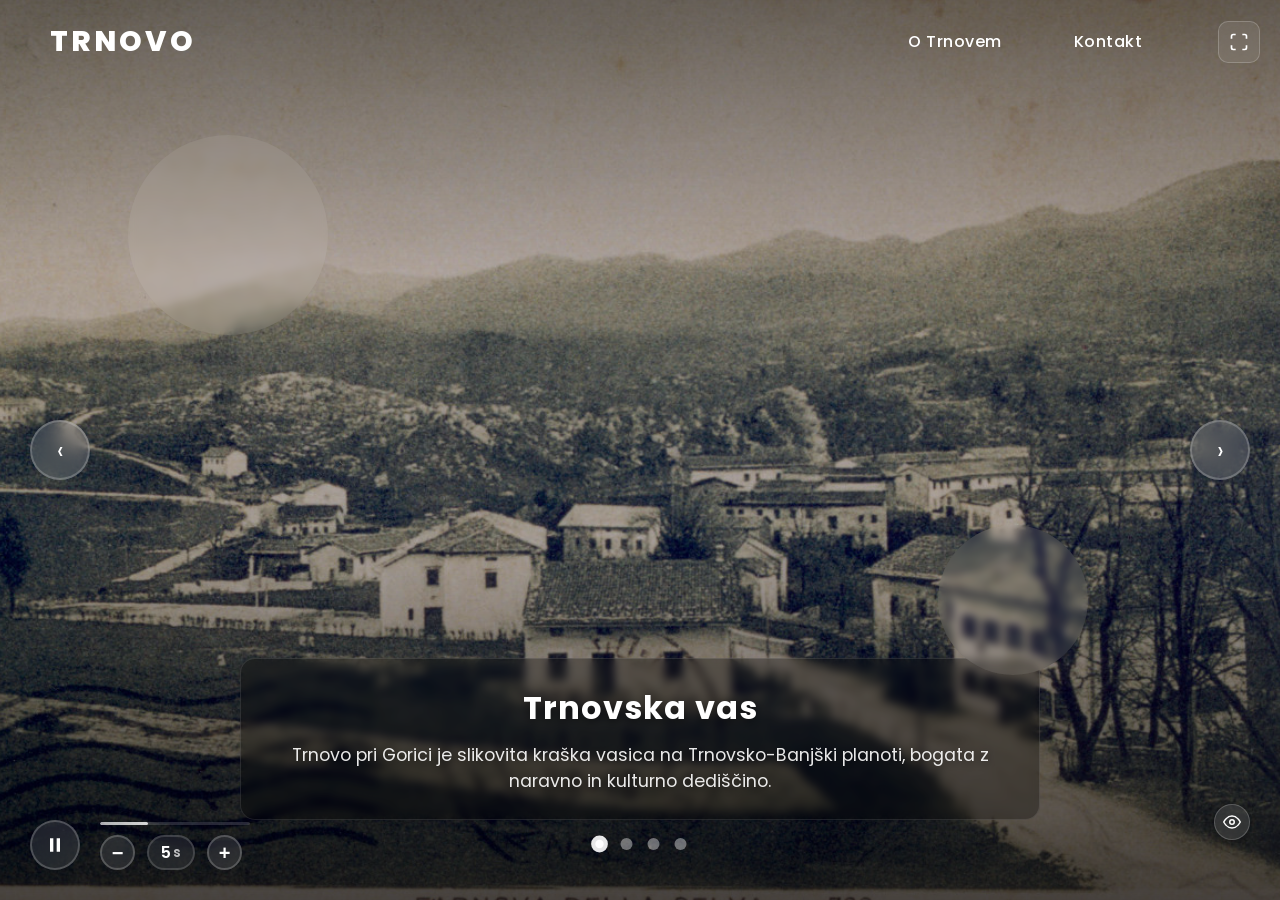
==== Trnovo/index.html @ a98f8bfe "Add files via upload" ====
<!DOCTYPE html>
<html lang="en">
<head>
    <meta charset="UTF-8">
    <meta name="viewport" content="width=device-width, initial-scale=1.0">
    <title>Trnovo pri Gorici</title>
    <link rel="preconnect" href="https://fonts.googleapis.com">
    <link rel="preconnect" href="https://fonts.gstatic.com" crossorigin>
    <link href="https://fonts.googleapis.com/css2?family=Poppins:wght@300;400;500;600;700;800;900&display=swap" rel="stylesheet">
    <link rel="stylesheet" href="tooplate-living-parallax.css">
<!--

Tooplate 2150 Living Parallax

https://www.tooplate.com/view/2150-living-parallax

Free HTML CSS Template

-->
</head>
<body>
    <!-- UI Toggle Button - Always Visible -->
    <button class="ui-toggle-btn" id="uiToggleBtn" aria-label="Toggle UI Visibility">
        <svg viewBox="0 0 24 24" id="eyeIcon">
            <path d="M1 12s4-8 11-8 11 8 11 8-4 8-11 8-11-8-11-8z"/>
            <circle cx="12" cy="12" r="3"/>
        </svg>
    </button>

    <!-- Header -->
    <header class="ui-element">
        <div class="logo">Trnovo</div>
        <nav id="mainNav">
            <a onclick="openOverlay('about')">O Trnovem</a>
            <a onclick="openOverlay('contact')">Kontakt</a>
            <button class="fullscreen-btn" id="fullscreenBtn" aria-label="Toggle Fullscreen">
                <svg viewBox="0 0 24 24">
                    <path d="M8 3H5a2 2 0 0 0-2 2v3m18 0V5a2 2 0 0 0-2-2h-3m0 18h3a2 2 0 0 0 2-2v-3M3 16v3a2 2 0 0 0 2 2h3"/>
                </svg>
            </button>
        </nav>
        <div class="menu-toggle" id="menuToggle">
            <span></span>
            <span></span>
            <span></span>
        </div>
    </header>

    <!-- Slider -->
    <div class="slider-wrapper">
        <div class="slider-container" id="slider">
            <!-- Slide 1 -->
            <div class="slide active" data-index="0">
                <div class="parallax-layer background-layer">
                    <img src="images/trnovo1.jpg" alt="Trnovska vas">
                </div>
                <div class="image-info ui-element">
                    <h2>Trnovska vas</h2>
                    <p>Trnovo pri Gorici je slikovita kraška vasica na Trnovsko-Banjški planoti, bogata z naravno in kulturno dediščino.</p>
                </div>
            </div>

            <!-- Slide 2 -->
            <div class="slide" data-index="1">
                <div class="parallax-layer background-layer">
                    <img src="images/skozno.jpg" alt="skozno">
                </div>
                <div class="image-info ui-element">
                    <h2>Skozno – kamnito "okno"</h2>
                    <p>Skozno je znamenita naravna kamnita premostitev na robu Trnovskega gozda</p>
                </div>
            </div>

            <!-- Slide 3 -->
            <div class="slide" data-index="2">
                <div class="parallax-layer background-layer">
                    <img src="images/kobilnik.jpg" alt="NOB spomenik">
                </div>
                <div class="image-info ui-element">
                    <h2>Spomenik NOB Kobilnik – spomin in spoštovanje</h2>
                    <p>Spomenik NOB na Kobilniku ohranja spomin na padle borce in pomembne dogodke narodnoosvobodilnega boja na tem območju.</p>
                </div>
            </div>

            <!-- Slide 4 -->
            <div class="slide" data-index="3">
                <div class="parallax-layer background-layer">
                    <img src="images/furenga.webp" alt="furenga">
                </div>
                <div class="image-info ui-element">
                    <h2>Furenga – tradicionalni prevoz lesa</h2>
                    <p>Furenga prikazuje starodavni prevoz mlaja iz Trnovega v Novo Gorico s konjsko vprego.</p>
                </div>
            </div>

            <!-- Navigation -->
            <div class="nav-arrow prev ui-element">‹</div>
            <div class="nav-arrow next ui-element">›</div>

            <!-- Dots -->
            <div class="dots-container ui-element">
                <span class="dot active" data-slide="0"></span>
                <span class="dot" data-slide="1"></span>
                <span class="dot" data-slide="2"></span>
                <span class="dot" data-slide="3"></span>
            </div>
        </div>
    </div>

    <!-- Global Parallax Shapes -->
    <div class="parallax-shape shape-1 ui-element"></div>
    <div class="parallax-shape shape-2 ui-element"></div>

    <!-- Play/Pause Button -->
    <button class="play-pause-btn ui-element" id="playPauseBtn" aria-label="Play/Pause Slideshow">
        <svg viewBox="0 0 24 24">
            <path d="M6 4h4v16H6V4zm8 0h4v16h-4V4z"/>
        </svg>
    </button>

    <!-- Progress Bar -->
    <div class="progress-bar-container ui-element">
        <div class="progress-bar" id="progressBar"></div>
    </div>

    <!-- Duration Controls -->
    <div class="duration-controls ui-element">
        <button class="duration-btn" id="decreaseDuration" aria-label="Decrease Duration">−</button>
        <div class="duration-display" id="durationDisplay">5<span>s</span></div>
        <button class="duration-btn" id="increaseDuration" aria-label="Increase Duration">+</button>
    </div>

    <!-- About Overlay -->
    <div class="overlay" id="aboutOverlay">
        <div class="overlay-content">
            <button class="close-btn" onclick="closeOverlay('about')">×</button>
            <h2>Trnovo pri Gorici</h2>
            <p>Trnovo je kraško naselje v Mestni občini Nova Gorica. Nahaja se na regionalni cesti Nova Gorica – Lokve. Znano je po velikem spomeniku iz obdobja NOB. Spomenik, ki je delo arhitekta Eda Ravnikarja, se nahaja ob vznožju hriba Kobilnik, na vrhu katerega je tudi grobnica padlih. Na ploščah so vklesana imena več kot 3000 žrtev fašističnega nasilja iz občine Nova Gorica. Vas je bila med 2. svetovno vojno prizorišče hudih bojev med italijanskim in kasneje nemškim okupatorjem ter partizani IX. korpusa. Ljudje v vasi se večinoma vozijo na delo v Novo Gorico, nekaj je pravih kmetov.</p>
            <img src="images/zemljevid.png" id="slikaZemljevid" alt="lokacija trnovega">
        </div>
    </div>
    <!-- Contact Overlay -->
    <div class="overlay" id="contactOverlay">
        <div class="overlay-content">
            <button class="close-btn" onclick="closeOverlay('contact')">×</button>
            <h2>Kontaktirajte nas</h2>
            <p>Imate vprašanje? Z veseljem vas poslušamo. Izpolnite spodnji obrazec in vam bomo odgovorili čim hitreje.</p>
            
            <form class="contact-form" onsubmit="handleSubmit(event)">
                <label>Ime</label>
                <input type="text" name="name" placeholder="Ime" required>
                
                <label>Email</label>
                <input type="email" name="email" placeholder="your.email@example.com" required>
                
                <label>Zadeva</label>
                <input type="text" name="subject" placeholder="O čem je to?" required>
                
                <label>Sporočilo</label>
                <textarea name="message" placeholder="Povejte nam več" required></textarea>
                
                <button type="submit" class="submit-btn">Send Message</button>
            </form>
<script src="tooplate-living-scripts.js"></script>
</body>
</html>
---- Trnovo/tooplate-living-parallax.css ----
@charset "utf-8";
/* CSS Document 

Tooplate 2150 Living Parallax

https://www.tooplate.com/view/2150-living-parallax

*/

* {
	margin: 0;
	padding: 0;
	box-sizing: border-box;
}

/* CSS Variables */
:root {
	--slide-transition-duration: 0.3s;
}

body {
	font-family: 'Poppins', sans-serif;
	background: #000;
	overflow-x: hidden;
}

/* Header Styles */
header {
	position: fixed;
	top: 0;
	left: 0;
	width: 100%;
	z-index: 1000;
	background: rgba(0, 0, 0, 0);
	padding: 20px 20px 20px 50px;
	display: flex;
	justify-content: space-between;
	align-items: center;
	transition: all 0.3s ease;
}

.logo {
	font-size: 1.8rem;
	font-weight: 800;
	color: #fff;
	letter-spacing: 3px;
	text-transform: uppercase;
	transition: all 0.3s ease;
	user-select: none;
}

/* UI Toggle Button - Always Visible */
.ui-toggle-btn {
	position: fixed;
	bottom: 60px;
	/* Just above Tooplate attribution */
	right: 30px;
	width: 36px;
	height: 36px;
	background: rgba(255, 255, 255, 0.1);
	backdrop-filter: blur(10px);
	border: 1.5px solid rgba(255, 255, 255, 0.2);
	border-radius: 50%;
	cursor: pointer;
	display: flex;
	justify-content: center;
	align-items: center;
	transition: all 0.3s ease;
	z-index: 10001;
	/* Higher than header */
	box-shadow: 0 2px 10px rgba(0, 0, 0, 0.3);
}

.ui-toggle-btn:hover {
	background: rgba(255, 255, 255, 0.2);
	border-color: rgba(255, 255, 255, 0.3);
	transform: scale(1.1);
}

.ui-toggle-btn svg {
	width: 18px;
	height: 18px;
	stroke: #fff;
	stroke-width: 2;
	fill: none;
	transition: all 0.3s ease;
}

.ui-toggle-btn.ui-hidden {
	animation: pulse 2s infinite;
}

.ui-toggle-btn.ui-hidden svg {
	opacity: 0.5;
}

@keyframes pulse {

	0%,
	100% {
		transform: scale(1);
		box-shadow: 0 2px 10px rgba(0, 0, 0, 0.3);
	}

	50% {
		transform: scale(1.05);
		box-shadow: 0 2px 15px rgba(255, 255, 255, 0.2);
	}
}

/* Animation for UI toggle */
.ui-element {
	transition: opacity 0.3s ease, transform 0.3s ease;
}

.ui-element.hidden {
	opacity: 0;
	transform: translateY(-10px);
	pointer-events: none;
}

nav {
	display: flex;
	gap: 40px;
	align-items: center;
}

nav a {
	color: #fff;
	text-decoration: none;
	font-size: 1rem;
	font-weight: 500;
	position: relative;
	cursor: pointer;
	transition: all 0.3s ease;
	letter-spacing: 0.5px;
	padding: 8px 16px;
	border-radius: 8px;
}

nav a::before {
	content: '';
	position: absolute;
	top: 0;
	left: 0;
	width: 100%;
	height: 100%;
	background: rgba(255, 255, 255, 0.1);
	border-radius: 8px;
	transform: scale(0);
	transition: transform 0.3s ease;
	z-index: -1;
}

nav a:hover {
	color: #fff;
}

nav a:hover::before {
	transform: scale(1);
}

nav a::after {
	display: none;
}

/* Fullscreen Button */
.fullscreen-btn {
	width: 42px;
	height: 42px;
	background: rgba(255, 255, 255, 0.08);
	backdrop-filter: blur(10px);
	border: 1.5px solid rgba(255, 255, 255, 0.2);
	border-radius: 10px;
	cursor: pointer;
	display: flex;
	justify-content: center;
	align-items: center;
	transition: all 0.3s ease;
	margin-left: 20px;
	position: relative;
	flex-shrink: 0;
}

.fullscreen-btn:hover {
	background: rgba(255, 255, 255, 0.15);
	border-color: rgba(255, 255, 255, 0.4);
	transform: scale(1.08);
}

.fullscreen-btn svg {
	width: 20px;
	height: 20px;
	stroke: #fff;
	stroke-width: 2;
	fill: none;
	transition: transform 0.3s ease;
}

.fullscreen-btn.active {
	background: rgba(255, 255, 255, 0.2);
	border-color: rgba(255, 255, 255, 0.5);
}

.fullscreen-btn.active svg {
	transform: scale(0.85);
}

/* Play/Pause Button */
.play-pause-btn {
	position: fixed;
	bottom: 30px;
	left: 30px;
	width: 50px;
	height: 50px;
	background: rgba(255, 255, 255, 0.1);
	backdrop-filter: blur(10px);
	border: 2px solid rgba(255, 255, 255, 0.2);
	border-radius: 50%;
	cursor: pointer;
	z-index: 100;
	display: flex;
	justify-content: center;
	align-items: center;
	transition: all 0.3s ease;
}

.play-pause-btn:hover {
	background: rgba(255, 255, 255, 0.2);
	border-color: rgba(255, 255, 255, 0.3);
	transform: scale(1.08);
}

.play-pause-btn svg {
	width: 20px;
	height: 20px;
	fill: #fff;
	transition: all 0.3s ease;
}

.play-pause-btn.paused svg {
	transform: translateX(2px);
}

/* Progress Bar */
.progress-bar-container {
	position: fixed;
	bottom: 75px;
	left: 100px;
	width: 150px;
	height: 3px;
	background: rgba(255, 255, 255, 0.15);
	border-radius: 3px;
	overflow: hidden;
	z-index: 100;
	transition: opacity 0.3s ease;
}

.progress-bar {
	height: 100%;
	width: 0%;
	background: linear-gradient(90deg, rgba(255, 255, 255, 0.6), rgba(255, 255, 255, 0.8));
	border-radius: 3px;
	transition: width 0.1s linear;
	box-shadow: 0 0 10px rgba(255, 255, 255, 0.3);
}

.progress-bar.active {
	animation: none;
}

/* Duration Controls */
.duration-controls {
	position: fixed;
	bottom: 30px;
	left: 100px;
	display: flex;
	align-items: center;
	gap: 12px;
	z-index: 100;
}

.duration-btn {
	width: 35px;
	height: 35px;
	background: rgba(255, 255, 255, 0.1);
	backdrop-filter: blur(10px);
	border: 2px solid rgba(255, 255, 255, 0.2);
	border-radius: 50%;
	cursor: pointer;
	display: flex;
	justify-content: center;
	align-items: center;
	transition: all 0.3s ease;
	color: #fff;
	font-size: 20px;
	font-weight: 600;
	line-height: 1;
	user-select: none;
}

.duration-btn:hover {
	background: rgba(255, 255, 255, 0.2);
	border-color: rgba(255, 255, 255, 0.3);
	transform: scale(1.08);
}

.duration-btn:active {
	transform: scale(0.95);
}

.duration-display {
	min-width: 45px;
	height: 35px;
	background: rgba(255, 255, 255, 0.08);
	backdrop-filter: blur(10px);
	border: 2px solid rgba(255, 255, 255, 0.15);
	border-radius: 18px;
	display: flex;
	justify-content: center;
	align-items: center;
	color: #fff;
	font-size: 16px;
	font-weight: 600;
	padding: 0 12px;
	font-family: 'Poppins', sans-serif;
	user-select: none;
}

.duration-display span {
	font-size: 14px;
	opacity: 0.7;
	margin-left: 2px;
}

/* UI Elements Fade */
.ui-element {
	transition: opacity 0.5s ease, visibility 0.5s ease;
}

.ui-element.hidden {
	opacity: 0 !important;
	visibility: hidden;
}

/* Override animation when hidden */
.image-info.ui-element.hidden {
	animation: none !important;
}

/* Mobile Menu Toggle */
.menu-toggle {
	display: none;
	flex-direction: column;
	gap: 6px;
	cursor: pointer;
}

.menu-toggle span {
	width: 30px;
	height: 3px;
	background: #fff;
	transition: all 0.3s ease;
}

.menu-toggle.active span:nth-child(1) {
	transform: rotate(45deg) translate(8px, 8px);
}

.menu-toggle.active span:nth-child(2) {
	opacity: 0;
}

.menu-toggle.active span:nth-child(3) {
	transform: rotate(-45deg) translate(8px, -8px);
}

/* Slider Wrapper */
.slider-wrapper {
	position: relative;
	width: 100vw;
	height: 100vh;
	perspective: 1000px;
}

.slider-container {
	position: relative;
	width: 100%;
	height: 100%;
	overflow: hidden;
}

.slide {
	position: absolute;
	top: 0;
	left: 0;
	width: 100%;
	height: 100%;
	opacity: 0;
	transition: opacity var(--slide-transition-duration) ease-in-out;
	transform-style: preserve-3d;
}

.slide.active {
	opacity: 1;
	z-index: 2;
}

.slide.prev {
	opacity: 0.5;
	z-index: 1;
}

/* Parallax Layers */
.parallax-layer {
	position: absolute;
	width: 100%;
	height: 100%;
	transition: transform 0.8s cubic-bezier(0.25, 0.46, 0.45, 0.94);
}

.background-layer {
	z-index: 1;
}

.background-layer img {
	width: 110%;
	height: 110%;
	object-fit: cover;
	position: absolute;
	top: -5%;
	left: -5%;
	filter: brightness(0.7);
}

/* Image Info at Bottom */
.image-info {
	position: absolute;
	bottom: 80px;
	left: 50%;
	transform: translateX(-50%);
	z-index: 10;
	text-align: center;
	color: white;
	width: 90%;
	max-width: 800px;
	background: rgba(0, 0, 0, 0.3);
	backdrop-filter: blur(5px);
	padding: 25px 40px;
	border-radius: 15px;
	opacity: 0;
	animation: fadeInUp 1s ease-out 0.3s forwards;
	border: 1px solid rgba(255, 255, 255, 0.1);
}

.slide.active .image-info {
	animation: fadeInUp 1s ease-out 0.3s forwards;
}

@keyframes fadeInUp {
	0% {
		opacity: 0;
		transform: translate(-50%, 20px);
	}

	100% {
		opacity: 1;
		transform: translate(-50%, 0);
	}
}

.image-info h2 {
	font-size: 2rem;
	font-weight: 700;
	margin-bottom: 10px;
	text-shadow: 0 2px 10px rgba(0, 0, 0, 0.5);
	letter-spacing: 1px;
}

.image-info p {
	font-size: 1.1rem;
	font-weight: 400;
	text-shadow: 0 2px 10px rgba(0, 0, 0, 0.5);
	opacity: 0.9;
}

/* Decorative Shapes */
.parallax-shape {
	position: fixed;
	background: rgba(255, 255, 255, 0.08);
	backdrop-filter: blur(4px);
	border-radius: 50%;
	transition: all 0.8s cubic-bezier(0.34, 1.56, 0.64, 1);
	cursor: pointer;
	z-index: 500;
	pointer-events: auto;
}

.parallax-shape:hover {
	background: rgba(255, 255, 255, 0.12);
	transform: scale(1.1) !important;
}

.shape-1 {
	width: 200px;
	height: 200px;
	top: 15%;
	left: 10%;
}

.shape-2 {
	width: 150px;
	height: 150px;
	bottom: 25%;
	right: 15%;
	top: auto;
	left: auto;
}

/* Navigation Arrows */
.nav-arrow {
	position: absolute;
	top: 50%;
	transform: translateY(-50%);
	background: rgba(255, 255, 255, 0.15);
	backdrop-filter: blur(10px);
	border: 2px solid rgba(255, 255, 255, 0.2);
	color: white;
	width: 60px;
	height: 60px;
	border-radius: 50%;
	display: flex;
	justify-content: center;
	align-items: center;
	cursor: pointer;
	z-index: 100;
	transition: all 0.3s ease;
	font-size: 1.5rem;
}

.nav-arrow:hover {
	background: rgba(255, 255, 255, 0.3);
	transform: translateY(-50%) scale(1.1);
}

.nav-arrow.prev {
	left: 30px;
}

.nav-arrow.next {
	right: 30px;
}

/* Dots Navigation */
.dots-container {
	position: fixed;
	bottom: 50px;
	left: 50%;
	transform: translateX(-50%);
	display: flex;
	gap: 15px;
	z-index: 100;
}

.dot {
	width: 12px;
	height: 12px;
	border-radius: 50%;
	background: rgba(255, 255, 255, 0.4);
	cursor: pointer;
	transition: all 0.3s ease;
	position: relative;
}

.dot::after {
	content: '';
	position: absolute;
	top: 50%;
	left: 50%;
	transform: translate(-50%, -50%);
	width: 6px;
	height: 6px;
	border-radius: 50%;
	background: white;
	opacity: 0;
	transition: all 0.3s ease;
}

.dot.active {
	background: rgba(255, 255, 255, 0.9);
	transform: scale(1.4);
}

.dot.active::after {
	opacity: 1;
}

.dot:hover {
	background: rgba(255, 255, 255, 0.7);
}

/* Gradient Overlay */
.slide::before {
	content: '';
	position: absolute;
	top: 0;
	left: 0;
	width: 100%;
	height: 100%;
	background: linear-gradient(to bottom,
			rgba(0, 0, 0, 0.4) 0%,
			transparent 30%,
			transparent 60%,
			rgba(0, 0, 0, 0.6) 100%);
	z-index: 3;
	pointer-events: none;
}

/* Pop-up Overlay Sections */
.overlay {
	position: fixed;
	top: 0;
	left: 0;
	width: 100%;
	height: 100%;
	background: transparent;
	backdrop-filter: blur(15px);
	z-index: 2000;
	display: none;
	justify-content: center;
	align-items: center;
	opacity: 0;
	transition: opacity 0.4s ease;
}

.overlay.active {
	display: flex;
	animation: fadeIn 0.4s ease forwards;
}

@keyframes fadeIn {
	to {
		opacity: 1;
	}
}

.overlay-content {
	background: rgba(0, 0, 0, 0.5);
	backdrop-filter: blur(30px);
	padding: 60px;
	border-radius: 25px;
	max-width: 780px;
	width: 90%;
	max-height: 85vh;
	overflow-y: auto;
	position: relative;
	transform: scale(0.9);
	animation: scaleIn 0.4s cubic-bezier(0.34, 1.56, 0.64, 1) forwards;
	box-shadow: 0 25px 80px rgba(0, 0, 0, 0.6),
		0 0 0 1px rgba(255, 255, 255, 0.15);
	border: 1px solid rgba(255, 255, 255, 0.15);
}

.overlay-content::before {
	content: '';
	position: absolute;
	top: 0;
	left: 0;
	right: 0;
	height: 150px;
	background: linear-gradient(180deg, rgba(255, 255, 255, 0.05) 0%, transparent 100%);
	border-radius: 25px 25px 0 0;
	pointer-events: none;
}

.overlay-content::after {
	content: '';
	position: absolute;
	bottom: 0;
	left: 0;
	right: 0;
	height: 100px;
	background: linear-gradient(0deg, rgba(0, 0, 0, 0.5) 0%, transparent 100%);
	border-radius: 0 0 25px 25px;
	pointer-events: none;
	opacity: 0;
	transition: opacity 0.3s ease;
}

.overlay-content.has-scroll::after {
	opacity: 1;
}

@keyframes scaleIn {
	to {
		transform: scale(1);
	}
}

.overlay-content h2 {
	color: #fff;
	font-size: 2.8rem;
	margin-bottom: 35px;
	font-weight: 400;
	position: relative;
	padding-bottom: 20px;
	letter-spacing: -0.5px;
}

.overlay-content h2::after {
	content: '';
	position: absolute;
	bottom: 0;
	left: 0;
	width: 80px;
	height: 2px;
	background: linear-gradient(90deg, rgba(255, 255, 255, 0.6) 0%, transparent 100%);
	border-radius: 2px;
}

.overlay-content p,
.overlay-content label {
	color: #e8e8e8;
	font-size: 1.1rem;
	line-height: 1.9;
	margin-bottom: 22px;
	font-weight: 400;
}

.overlay-content p {
	position: relative;
	padding-left: 20px;
}

.overlay-content p::before {
	content: '';
	position: absolute;
	left: 0;
	top: 12px;
	width: 4px;
	height: 4px;
	background: rgba(255, 255, 255, 0.5);
	border-radius: 50%;
}

.overlay-content strong {
	color: #fff;
	font-weight: 700;
}

.overlay-content a {
	color: #fff;
	text-decoration: underline;
	text-decoration-color: rgba(255, 255, 255, 0.4);
	text-underline-offset: 3px;
	transition: all 0.3s ease;
}

.overlay-content a:hover {
	color: #fff;
	text-decoration-color: rgba(255, 255, 255, 0.9);
	text-shadow: 0 0 8px rgba(255, 255, 255, 0.3);
}

/* Custom Scrollbar */
.overlay-content::-webkit-scrollbar {
	width: 10px;
}

.overlay-content::-webkit-scrollbar-track {
	background: rgba(255, 255, 255, 0.02);
	border-radius: 10px;
	margin: 10px 0;
}

.overlay-content::-webkit-scrollbar-thumb {
	background: linear-gradient(180deg, rgba(255, 255, 255, 0.2) 0%, rgba(255, 255, 255, 0.1) 100%);
	border-radius: 10px;
	border: 2px solid transparent;
	background-clip: padding-box;
	transition: all 0.3s ease;
}

.overlay-content::-webkit-scrollbar-thumb:hover {
	background: linear-gradient(180deg, rgba(255, 255, 255, 0.35) 0%, rgba(255, 255, 255, 0.25) 100%);
	background-clip: padding-box;
}

/* Firefox Custom Scrollbar */
.overlay-content {
	scrollbar-width: thin;
	scrollbar-color: rgba(255, 255, 255, 0.2) rgba(255, 255, 255, 0.02);
}

.close-btn {
	position: absolute;
	top: 25px;
	right: 25px;
	background: rgba(255, 255, 255, 0.12);
	backdrop-filter: blur(10px);
	border: 1px solid rgba(255, 255, 255, 0.2);
	color: #fff;
	width: 45px;
	height: 45px;
	border-radius: 50%;
	cursor: pointer;
	font-size: 1.5rem;
	transition: all 0.3s ease;
	display: flex;
	justify-content: center;
	align-items: center;
	z-index: 10;
}

.close-btn:hover {
	background: rgba(255, 255, 255, 0.2);
	transform: rotate(90deg) scale(1.1);
	border-color: rgba(255, 255, 255, 0.3);
}

/* Testimonial Cards */
.testimonial-card {
	background: linear-gradient(135deg, rgba(255, 255, 255, 0.12) 0%, rgba(255, 255, 255, 0.06) 100%);
	padding: 35px;
	border-radius: 18px;
	margin-bottom: 30px;
	border-left: 4px solid rgba(255, 255, 255, 0.6);
	position: relative;
	overflow: hidden;
	transition: all 0.4s ease;
	box-shadow: 0 8px 32px rgba(0, 0, 0, 0.3);
}

.testimonial-card::before {
	content: '"';
	position: absolute;
	top: -10px;
	left: 20px;
	font-size: 120px;
	color: rgba(255, 255, 255, 0.05);
	font-family: Georgia, serif;
	line-height: 1;
	pointer-events: none;
}

.testimonial-card:hover {
	transform: translateY(-5px);
	background: linear-gradient(135deg, rgba(255, 255, 255, 0.18) 0%, rgba(255, 255, 255, 0.1) 100%);
	box-shadow: 0 12px 48px rgba(0, 0, 0, 0.4);
	border-left-color: #fff;
}

.testimonial-card p {
	font-style: italic;
	margin-bottom: 18px;
	color: #f0f0f0;
	position: relative;
	z-index: 1;
	font-size: 1.05rem;
	font-weight: 400;
}

.testimonial-card p::before {
	display: none;
}

.testimonial-card .author {
	color: rgba(255, 255, 255, 0.85);
	font-size: 0.95rem;
	font-style: normal;
	margin: 0;
	font-weight: 600;
	letter-spacing: 0.5px;
}

.testimonial-card .author::before {
	content: '— ';

	color: rgba(255, 255, 255, 0.6);
}

/* Contact Form */
.contact-form {
	margin-top: 30px;
}

.contact-form label {
	display: block;
	color: rgba(255, 255, 255, 0.9);
	font-size: 0.95rem;
	font-weight: 600;
	margin-bottom: 10px;
	letter-spacing: 0.5px;
	text-transform: uppercase;
	font-size: 0.85rem;
}

.contact-form label::before {
	display: none;
}

.contact-form input,
.contact-form textarea {
	width: 100%;
	padding: 16px 20px;
	margin-bottom: 25px;
	background: rgba(255, 255, 255, 0.08);
	border: 2px solid rgba(255, 255, 255, 0.15);
	border-radius: 12px;
	color: #fff;
	font-size: 1rem;
	font-family: 'Poppins', sans-serif;
	transition: all 0.3s ease;
}

.contact-form input:focus,
.contact-form textarea:focus {
	outline: none;
	border-color: rgba(255, 255, 255, 0.5);
	background: rgba(255, 255, 255, 0.12);
	transform: translateY(-2px);
	box-shadow: 0 8px 24px rgba(0, 0, 0, 0.3);
}

.contact-form input::placeholder,
.contact-form textarea::placeholder {
	color: rgba(255, 255, 255, 0.4);
}

.contact-form textarea {
	min-height: 160px;
	resize: vertical;
}

.submit-btn {
	background: linear-gradient(135deg, #fff 0%, #f0f0f0 100%);
	color: #000;
	border: none;
	padding: 16px 45px;
	border-radius: 12px;
	font-size: 1.05rem;
	font-weight: 600;
	cursor: pointer;
	transition: all 0.3s ease;
	text-transform: uppercase;
	letter-spacing: 1.5px;
	box-shadow: 0 8px 24px rgba(255, 255, 255, 0.15);
}

.submit-btn:hover {
	background: linear-gradient(135deg, #f0f0f0 0%, #e0e0e0 100%);
	transform: translateY(-3px);
	box-shadow: 0 12px 32px rgba(255, 255, 255, 0.25);
}

.submit-btn:active {
	transform: translateY(-1px);
}

/* Scroll Indicator */
.scroll-indicator {
	position: absolute;
	bottom: 20px;
	left: 50%;
	transform: translateX(-50%);
	color: rgba(255, 255, 255, 0.6);
	font-size: 0.85rem;
	font-weight: 500;
	letter-spacing: 1px;
	display: flex;
	align-items: center;
	gap: 8px;
	opacity: 0;
	transition: opacity 0.3s ease;
	pointer-events: none;
}

.scroll-indicator.show {
	opacity: 1;
}

.scroll-indicator::after {
	content: '↓';
	animation: scrollBounce 2s ease-in-out infinite;
}

/* Overlay Images */
.overlay-image {
	width: 100%;
	max-width: 800px;
	height: auto;
	border-radius: 12px;
	margin: 30px auto 20px;
	display: block;
	opacity: 0.9;
	transition: opacity 0.3s ease;
}

.overlay-image:hover {
	opacity: 1;
}

.map-image {
	margin-top: 20px;
}

/* Contact Address */
.contact-address {
	margin-top: 40px;
	padding: 25px;
	background: rgba(255, 255, 255, 0.05);
	border-radius: 12px;
	border: 1px solid rgba(255, 255, 255, 0.1);
}

.contact-address h3 {
	color: #fff;
	font-size: 1.4rem;
	font-weight: 500;
	margin-bottom: 15px;
	letter-spacing: 0.5px;
}

.contact-address p {
	color: #e8e8e8;
	line-height: 1.8;
}

.contact-address a {
	color: #fff;
	text-decoration: none;
	transition: opacity 0.3s ease;
}

.contact-address a:hover {
	opacity: 0.7;
}

/* Map Container */
.map-container {
	width: 100%;
	max-width: 800px;
	margin: 30px auto 20px;
}

.overlay-map {
	transition: opacity 0.3s ease;
}

.overlay-map:hover {
	opacity: 1 !important;
}

#slikaZemljevid{
	border-radius: 12px;
	margin: auto;
	display: block;
}

@keyframes scrollBounce {

	0%,
	100% {
		transform: translateY(0);
	}

	50% {
		transform: translateY(5px);
	}
}

/* Footer */
footer {
	position: fixed;
	bottom: 0;
	right: 0;
	padding: 15px 30px;
	z-index: 50;
	text-align: right;
}

footer p {
	color: rgba(255, 255, 255, 0.6);
	font-size: 0.9rem;
}

footer a {
	color: rgba(255, 255, 255, 0.8);
	text-decoration: none;
	transition: color 0.3s ease;
	margin: 0 3px;
}

footer a:hover {
	color: #fff;
}

/* Responsive Design */
@media (max-width: 968px) {
	header {
		padding: 20px 30px;
	}

	.logo {
		font-size: 1.5rem;
	}

	nav {
		gap: 25px;
	}

	nav a {
		font-size: 0.95rem;
	}

	.image-info h2 {
		font-size: 1.6rem;
	}

	.image-info p {
		font-size: 1rem;
	}

	.overlay-content {
		padding: 40px 30px;
	}

	.overlay-content h2 {
		font-size: 2.2rem;
	}

	.testimonial-card {
		padding: 28px;
	}

	.contact-form input,
	.contact-form textarea {
		padding: 14px 18px;
	}
}

@media (max-width: 768px) {
	header {
		padding: 15px 20px;
	}

	.logo {
		font-size: 1.3rem;
	}

	nav {
		position: fixed;
		top: 70px;
		left: 0;
		width: 100%;
		background: rgba(0, 0, 0, 0.5);
		flex-direction: column;
		gap: 0;
		padding: 20px 0;
		transform: translateY(-100%);
		opacity: 0;
		transition: all 0.3s ease;
		pointer-events: none;
	}

	nav.active {
		transform: translateY(0);
		opacity: 1;
		pointer-events: all;
	}

	nav a {
		padding: 18px 30px;
		width: 100%;
		text-align: center;
		font-size: 1.1rem;
		border-radius: 0;
		transition: all 0.3s ease;
	}

	nav a:hover,
	nav a:active {
		background: rgba(255, 255, 255, 0.08);
	}

	nav a::before {
		border-radius: 0;
	}

	.fullscreen-btn {
		width: 42px;
		height: 42px;
		margin: 15px auto 10px;
		border-radius: 10px;
	}

	.fullscreen-btn::before {
		display: none;
	}

	.fullscreen-btn svg {
		width: 20px;
		height: 20px;
	}

	.menu-toggle {
		display: flex;
	}

	.image-info {
		bottom: 70px;
		padding: 20px 25px;
	}

	.image-info h2 {
		font-size: 1.4rem;
		margin-bottom: 8px;
	}

	.image-info p {
		font-size: 0.95rem;
	}

	.nav-arrow {
		width: 50px;
		height: 50px;
		font-size: 1.2rem;
	}

	.nav-arrow.prev {
		left: 15px;
	}

	.nav-arrow.next {
		right: 15px;
	}

	.parallax-shape {
		width: 120px;
		height: 120px;
	}

	.shape-2 {
		width: 90px;
		height: 90px;
	}

	.ui-toggle-btn {
		bottom: 55px;
		right: 20px;
		width: 32px;
		height: 32px;
	}

	.ui-toggle-btn svg {
		width: 16px;
		height: 16px;
	}

	.play-pause-btn {
		bottom: 20px;
		left: 20px;
		width: 45px;
		height: 45px;
	}

	.play-pause-btn svg {
		width: 18px;
		height: 18px;
	}

	.progress-ring {
		width: 51px;
		height: 51px;
	}

	.duration-controls {
		bottom: 20px;
		left: 80px;
		gap: 8px;
	}

	.duration-btn {
		width: 32px;
		height: 32px;
		font-size: 18px;
	}

	.duration-display {
		min-width: 40px;
		height: 32px;
		font-size: 14px;
		padding: 0 10px;
	}

	.overlay-content {
		padding: 40px 25px;
		width: 95%;
		border-radius: 20px;
	}

	.overlay-content h2 {
		font-size: 2rem;
		margin-bottom: 25px;
	}

	.overlay-content p {
		font-size: 1rem;
	}

	.testimonial-card {
		padding: 25px;
		margin-bottom: 25px;
	}

	.testimonial-card::before {
		font-size: 80px;
	}

	.contact-form input,
	.contact-form textarea {
		padding: 14px 16px;
		margin-bottom: 20px;
	}

	.submit-btn {
		padding: 14px 35px;
		font-size: 1rem;
	}

	footer {
		padding: 10px 15px;
	}

	footer p {
		font-size: 0.75rem;
		line-height: 1.5;
	}
}

@media (max-width: 480px) {
	.logo {
		font-size: 1.1rem;
		letter-spacing: 1px;
	}

	.image-info {
		bottom: 60px;
		padding: 15px 20px;
	}

	.image-info h2 {
		font-size: 1.2rem;
	}

	.image-info p {
		font-size: 0.85rem;
	}

	.dots-container {
		bottom: 40px;
		gap: 12px;
	}

	.overlay-image {
		margin: 20px auto 15px;
		border-radius: 8px;
	}

	.contact-address {
		margin-top: 30px;
		padding: 20px;
	}

	.contact-address h3 {
		font-size: 1.2rem;
	}

	.map-container {
		margin: 20px auto 15px;
	}

	.overlay-map {
		height: 250px;
	}

	.dot {
		width: 10px;
		height: 10px;
	}

	.overlay-content {
		padding: 30px 20px;
	}

	.overlay-content h2 {
		font-size: 1.6rem;
		margin-bottom: 20px;
	}

	.overlay-content p {
		font-size: 0.95rem;
		padding-left: 15px;
	}

	.testimonial-card {
		padding: 20px;
		margin-bottom: 20px;
	}

	.testimonial-card::before {
		font-size: 60px;
		left: 10px;
	}

	.contact-form label {
		font-size: 0.8rem;
	}

	.contact-form input,
	.contact-form textarea {
		padding: 12px 15px;
		font-size: 0.95rem;
	}

	.submit-btn {
		padding: 13px 30px;
		font-size: 0.95rem;
	}
}
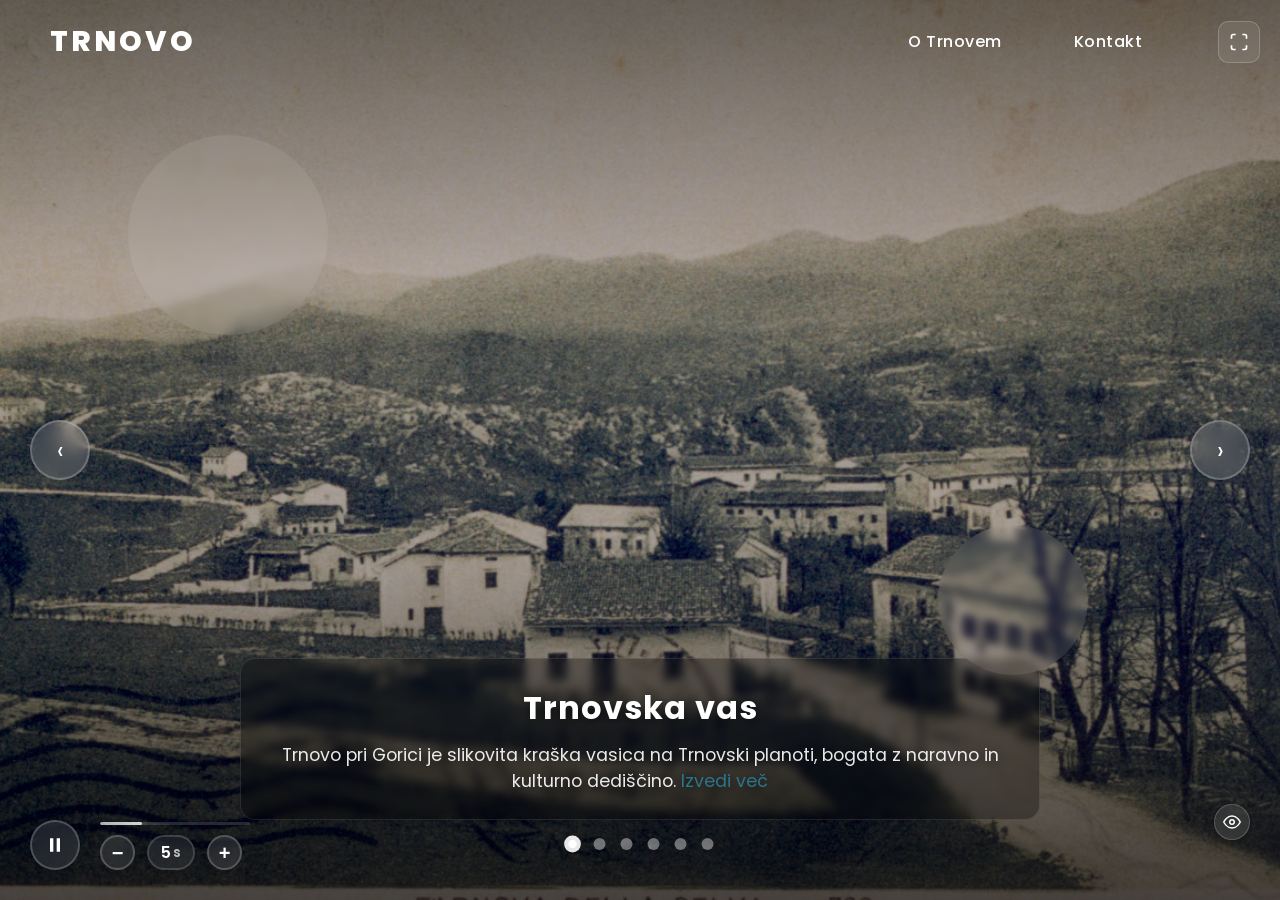
==== commit c9570555: "Add files via upload" ====
--- a/Trnovo/index.html
+++ b/Trnovo/index.html
@@ -56,7 +56,7 @@
                 </div>
                 <div class="image-info ui-element">
                     <h2>Trnovska vas</h2>
-                    <p>Trnovo pri Gorici je slikovita kraška vasica na Trnovsko-Banjški planoti, bogata z naravno in kulturno dediščino.</p>
+                    <p>Trnovo pri Gorici je slikovita kraška vasica na Trnovski planoti, bogata z naravno in kulturno dediščino.<a href="https://www.planota.si/index.php/sl/izletnistvo-in-posebna-dozivetja/trnovo/opis-kraja-trnovo" class="skozno" target="_blank"> Izvedi več</a></p>
                 </div>
             </div>
 
@@ -67,18 +67,18 @@
                 </div>
                 <div class="image-info ui-element">
                     <h2>Skozno – kamnito "okno"</h2>
-                    <p>Skozno je znamenita naravna kamnita premostitev na robu Trnovskega gozda</p>
+                    <p>Skozno je znamenita naravna kamnita premostitev na robu Trnovskega gozda. <a href="https://www.ozeljan.net/izlet-na-skozno/" class="skozno" target="_blank">Izvedi več</a></p>
                 </div>
             </div>
 
             <!-- Slide 3 -->
             <div class="slide" data-index="2">
                 <div class="parallax-layer background-layer">
-                    <img src="images/kobilnik.jpg" alt="NOB spomenik">
+                    <img src="images/kobilnik2.jpg" alt="NOB spomenik">
                 </div>
                 <div class="image-info ui-element">
                     <h2>Spomenik NOB Kobilnik – spomin in spoštovanje</h2>
-                    <p>Spomenik NOB na Kobilniku ohranja spomin na padle borce in pomembne dogodke narodnoosvobodilnega boja na tem območju.</p>
+                    <p>Spomenik NOB na Kobilniku ohranja spomin na padle borce in pomembne dogodke narodnoosvobodilnega boja na tem območju. <a href=https://www.planota.si/index.php/sl/izletnistvo-in-posebna-dozivetja/trnovo/spomenik-zrtvam-nob-na-banjski-in-trnovski-planoti class="skozno" target="_blank">Izvedi več</a></p>
                 </div>
             </div>
 
@@ -89,7 +89,29 @@
                 </div>
                 <div class="image-info ui-element">
                     <h2>Furenga – tradicionalni prevoz lesa</h2>
-                    <p>Furenga prikazuje starodavni prevoz mlaja iz Trnovega v Novo Gorico s konjsko vprego.</p>
+                    <p>Furenga prikazuje starodavni prevoz mlaja iz Trnovega v Novo Gorico s konjsko vprego. <a href=https://www.arhiv-novagorica.si/sl/podrocja/dogodki/furenga-v-novi-gorici/ class="skozno" target="_blank">Izvedi več</a></p>
+                </div>
+            </div>
+
+            <!-- Slide 5 -->
+            <div class="slide" data-index="4">
+                <div class="parallax-layer background-layer">
+                    <img src="images/decek1.jpeg" alt="decek miru">
+                </div>
+                <div class="image-info ui-element">
+                    <h2>Deček miru</h2>
+                    <p>Deček miru je prinašalec Ognja miru in ljubezni, ter kot tak pripoveduje o vrednotah slovenstva. <a href=ogenj_miru.html target="_blank" class="skozno"> Izvedite več</a></p>
+                </div>
+            </div>
+
+            <!-- Slide 6 -->
+            <div class="slide" data-index="5">
+                <div class="parallax-layer background-layer">
+                    <img src="images/ogenj1.jpg" alt="ogenj miru">
+                </div>
+                <div class="image-info ui-element">
+                    <h2>Ogenj miru</h2>
+                    <p>Ogenj miru na NOB spomeniku na Trnovem tiho opominja na žrtve in upanje.<a href=ogenj_miru.html target="_blank" class="skozno"> Izvedite več</a></p>
                 </div>
             </div>
 
@@ -103,6 +125,8 @@
                 <span class="dot" data-slide="1"></span>
                 <span class="dot" data-slide="2"></span>
                 <span class="dot" data-slide="3"></span>
+                <span class="dot" data-slide="4"></span>
+                <span class="dot" data-slide="5"></span>
             </div>
         </div>
     </div>
@@ -148,7 +172,7 @@
             
             <form class="contact-form" onsubmit="handleSubmit(event)">
                 <label>Ime</label>
-                <input type="text" name="name" placeholder="Ime" required>
+                <input type="text" name="name" placeholder="Ime in priimek" required>
                 
                 <label>Email</label>
                 <input type="email" name="email" placeholder="your.email@example.com" required>
--- a/Trnovo/tooplate-living-parallax.css
+++ b/Trnovo/tooplate-living-parallax.css
@@ -23,7 +23,10 @@
 	background: #000;
 	overflow-x: hidden;
 }
-
+.skozno{
+	text-decoration: none;
+	color: rgb(43, 125, 153);
+}
 /* Header Styles */
 header {
 	position: fixed;
